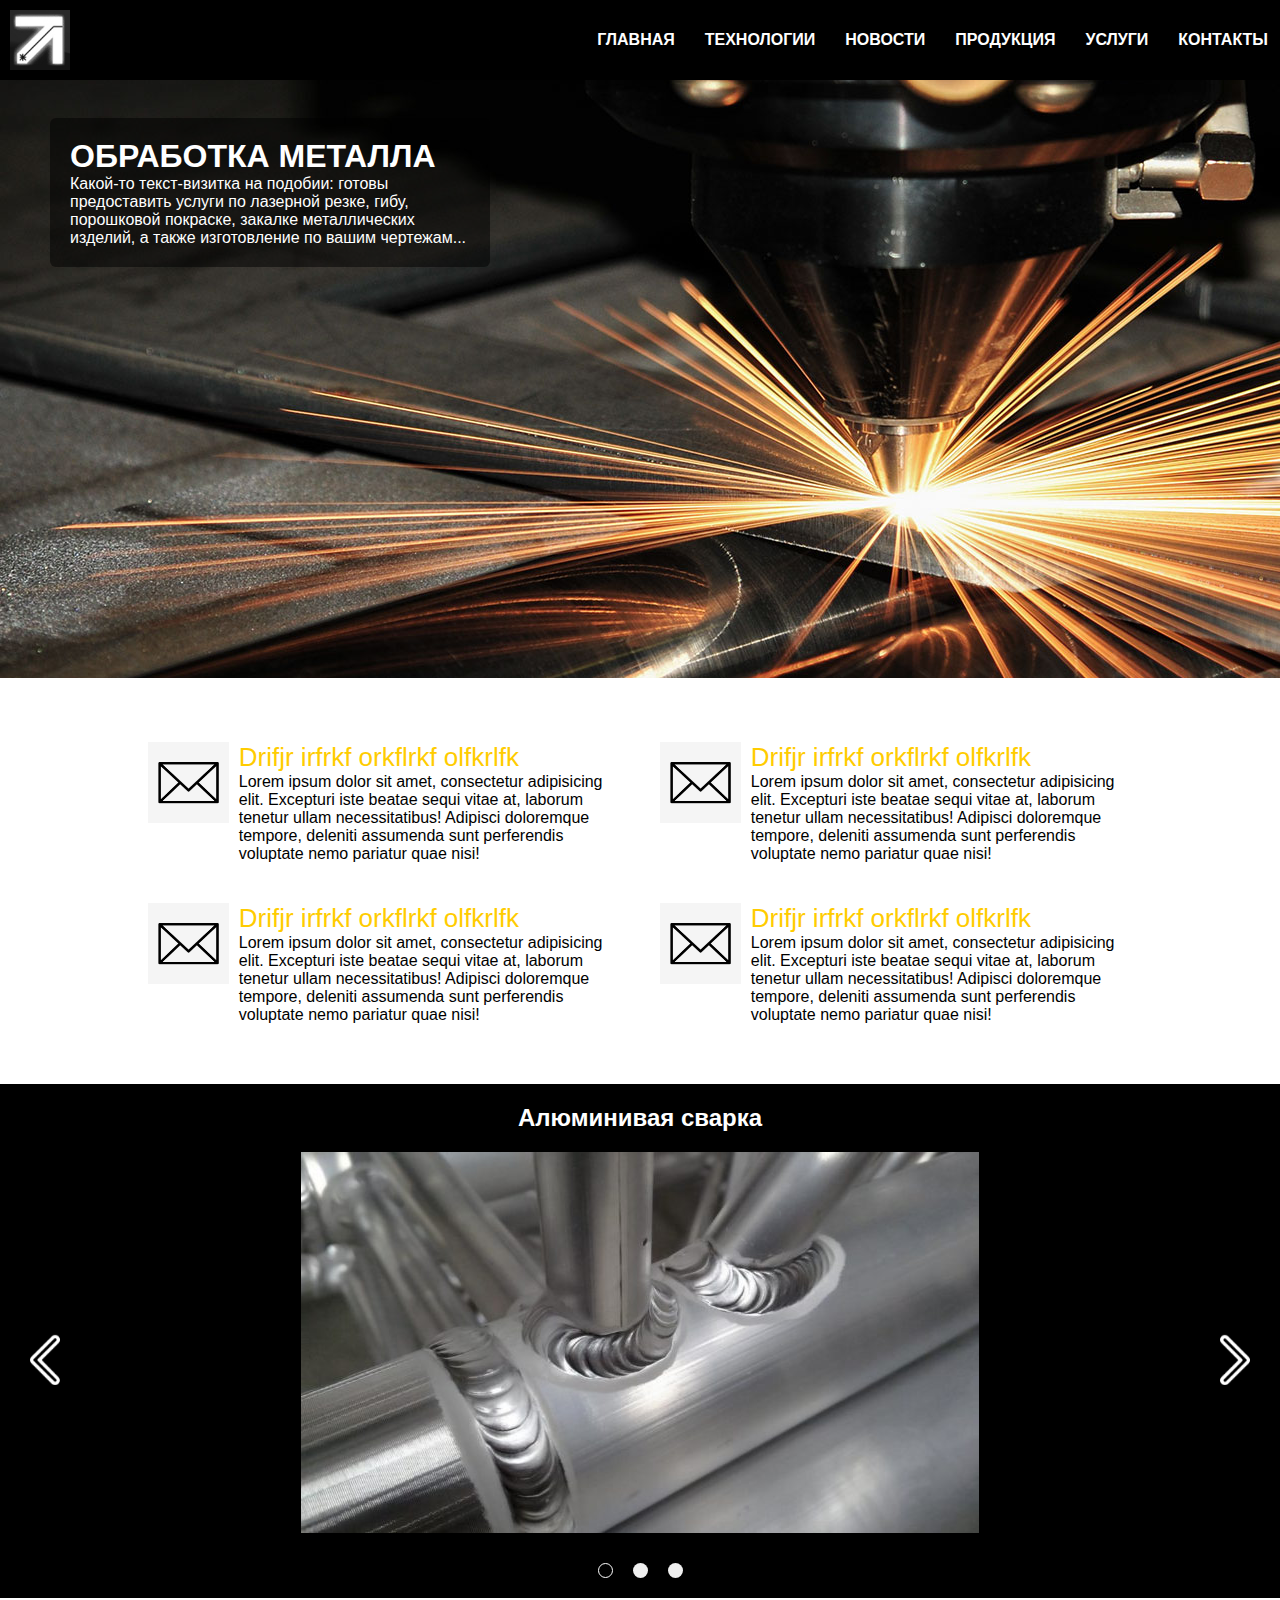
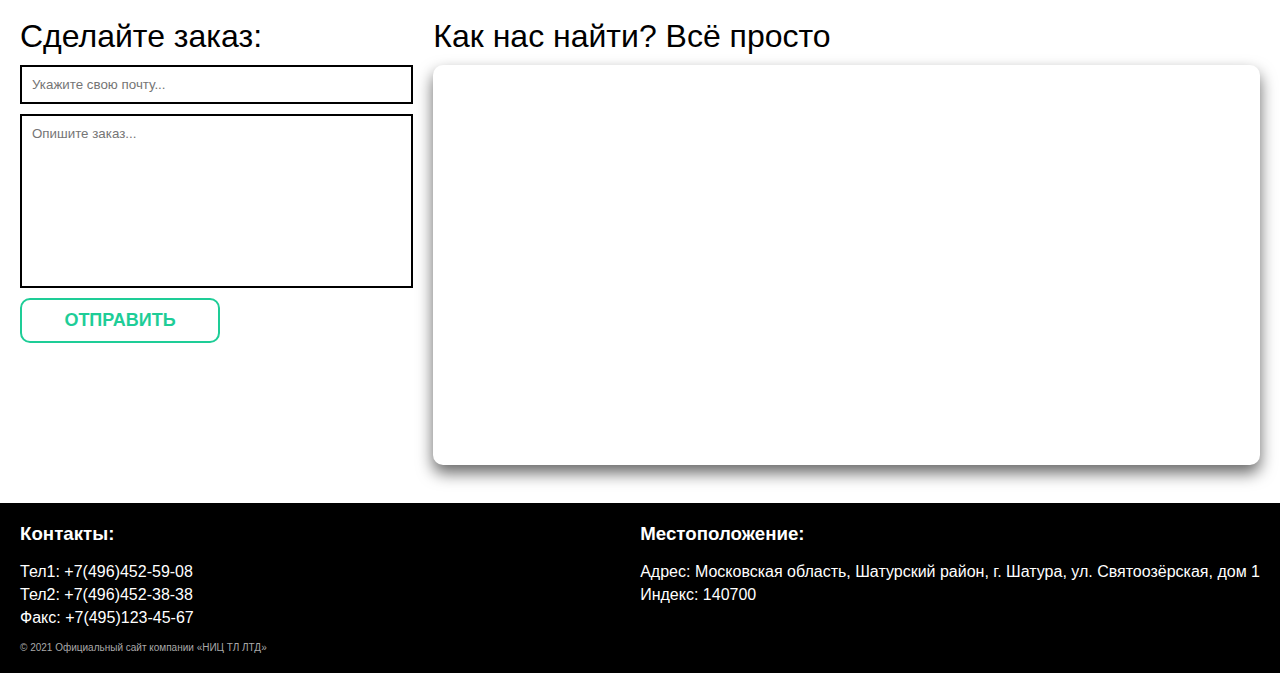
==== index.html @ fceeb807 "Update index.html" ====
<!DOCTYPE html>
<html lang="en">
<head>
    <!--  Заполнить googleMap  -->
    <!--  Телефон в googleMap  -->
    <!--  Фото  -->
    <!--  Метрика (cсчётчик посещений)  -->
    <!--  Тексты интересующие посетителя  -->
    <!--  СДЕЛАЙ АДАПТИВ ПОД РАЗНЫЕ БРАУЗЕРЫ -->
    <!--  Сверка услуг  -->
<!-- https://www.google.com/search?q=%D0%B8%D0%B7%D0%B4%D0%B5%D0%BB%D0%B8%D1%8F+%D0%BB%D0%B0%D0%B7%D0%B5%D1%80%D0%BD%D0%BE%D0%B9+%D1%80%D0%B5%D0%B7%D0%BA%D0%B8+%D0%BC%D0%B5%D1%82%D0%B0%D0%BB%D0%BB%D0%B0&tbm=isch&ved=2ahUKEwj4pvW89K_wAhXPzioKHRKTB0oQ2-cCegQIABAA&oq=bpltkbz+kfpthyjq+htprb+&gs_lcp=CgNpbWcQARgAMgQIABABUNcmWNcmYNs9aABwAHgAgAE9iAE9kgEBMZgBAKABAaoBC2d3cy13aXotaW1nwAEB&sclient=img&ei=Oi6RYPihA8-dqwGSpp7QBA&bih=635&biw=1349&hl=ru#imgrc=y-67onwjPXcwGM -->
<!-- http://skt.technology/novosti/ -->
<!-- https://www.google.com/search?q=%D0%B7%D0%B0%D0%B1%D0%BE%D1%80+%D0%B2%D1%8B%D1%80%D0%B5%D0%B7%D0%B0%D0%BD%D0%BD%D1%8B%D0%B9+%D0%B8%D0%B7+%D0%BB%D0%B8%D1%81%D1%82%D0%B0+%D0%BC%D0%B5%D1%82%D0%B0%D0%BB%D0%BB%D0%B0&tbm=isch&ved=2ahUKEwi6lY--6q3wAhVqi8MKHS47ACQQ2-cCegQIABAA&oq=%D0%B7%D0%B0%D0%B1%D0%BE%D1%80+%D0%B2%D1%8B%D1%80%D0%B5%D0%B7%D0%B0%D0%BD%D0%BD%D1%8B%D0%B9+%D0%B8%D0%B7+%D0%BB%D0%B8%D1%81%D1%82%D0%B0+%D0%BC%D0%B5%D1%82%D0%B0%D0%BB%D0%BB%D0%B0&gs_lcp=CgNpbWcQAzoECCMQJzoFCAAQsQM6CAgAELEDEIMBOgIIADoECAAQQzoKCAAQsQMQgwEQQzoHCAAQsQMQQzoGCAAQBRAeOgYIABAIEB46BAgAEBhQ-3lYxf4BYOKBAmgBcAB4AIABXogBxhKSAQIzNJgBAKABAaoBC2d3cy13aXotaW1nwAEB&sclient=img&ei=UBeQYLqtLeqWjgau9oCgAg&bih=635&biw=1366&rlz=1C1IXYC_ruRU934RU934 -->

    <!-- КОДИРОВКА -->
    <meta charset="UTF-8">
    <meta http-equiv="X-UA-Compatible" content="IE=edge">
    <meta name="viewport" content="width=device-width, initial-scale=1.0">
    <!-- FAVICON -->
    <link type="image/png" sizes="96x96" rel="icon" href="favicon.png">
    <!-- ПОДКЛЮЧЕНИЕ ОСНОВНЫХ СТИЛЕЙ -->
    <link rel="stylesheet" href="CSS/style.css">
    <title>НИЦ ТЛ ЛТД | Главная страница</title>

    <!-- ПОДКЛЮЧЕНИЕ JQUERY -->
    <script src='http://code.jquery.com/jquery-3.6.0.js'></script>
    <script src='JS/script.js'></script>

    <!-- SLICK SLIDER --><!-- source: https://www.youtube.com/watch?v=rXNfDfqtM3M -->>
    <script src='JS/slick.min.js'></script>
    <link rel="stylesheet" href="CSS/slick_slider.css">

    <!-- ФАВИКОН -->
    <!-- https://habr.com/ru/post/522844/ -->
    <link type="image/x-icon" rel="shortcut icon" href="img/favicon/favicon.ico">
    <link type="image/png" sizes="16x16" rel="icon" href="img/favicon/favicon-16x16.png">
    <link type="image/png" sizes="32x32" rel="icon" href="img/favicon/favicon-32x32.png">
    <link type="image/png" sizes="96x96" rel="icon" href="favicon.png">
    <!-- Яндекс -->
    <link type="image/png" sizes="120x120" rel="icon" href="img/favicon/favicon-120x120.png">
    <!-- Chrome Android -->
    <link type="image/png" sizes="192x192" rel="icon" href="…/android-icon-192x192.png">
    <!-- Иконка закладки в iOS (PWA) -->
    <link sizes="57x57" rel="apple-touch-icon" href="…/apple-touch-icon-57x57.png">
    <link sizes="60x60" rel="apple-touch-icon" href="…/apple-touch-icon-60x60.png">
    <link sizes="72x72" rel="apple-touch-icon" href="…/apple-touch-icon-72x72.png">
    <link sizes="76x76" rel="apple-touch-icon" href="…/apple-touch-icon-76x76.png">
    <link sizes="114x114" rel="apple-touch-icon" href="…/apple-touch-icon-114x114.png">
    <link sizes="120x120" rel="apple-touch-icon" href="…/apple-touch-icon-120x120.png">
    <link sizes="144x144" rel="apple-touch-icon" href="…/apple-touch-icon-144x144.png">
    <link sizes="152x152" rel="apple-touch-icon" href="…/apple-touch-icon-152x152.png">
    <link sizes="180x180" rel="apple-touch-icon" href="…/apple-touch-icon-180x180.png">
    <!-- macOS -->
    <link color="#e52037" rel="mask-icon" href="…/safari-pinned-tab.svg">
    <!-- Windows [IE11 и Windows 8.1] -->
    <!-- Данной строкой мы указываем цвет фона плитки: -->
    <meta name="msapplication-TileColor" content="#2b5797">
    <meta name="msapplication-TileImage" content="…/mstile-144x144.png">
    <meta name="msapplication-square70x70logo" content="…/mstile-70x70.png">
    <meta name="msapplication-square150x150logo" content="…/mstile-150x150.png">
    <meta name="msapplication-wide310x150logo" content="…/mstile-310x310.png">
    <meta name="msapplication-square310x310logo" content="…/mstile-310x150.png">
    <!-- Можно указать имя вашего веб-сайта: -->
    <meta name="application-name" content="My Application">
    <!-- Что такое browserconfig? Это XML-документ, в котором перечислены различные значки, соответствующие пользовательскому интерфейсу Metro UI. -->
    <meta name="msapplication-config" content="…/browserconfig.xml">
    <!-- Файл манифесиа -->
    <link rel="manifest" href="…/manifest.json">
    <!-- С помощью последней строки кода «theme-color» можно закрасить адресную строку и строку уведомлений в любой цвет. В значении content задается цвет. -->
    <meta name="theme-color" content="#ffffff">
    <!-- Для проверки фавиконв на различных платформах https://realfavicongenerator.net/ -->
</head>

<body>
    <div class="wrapper">
        <!-- HEADER -->
        <header class="header">
            <!-- ограничение ширины "HEADER" -->
            <div class="container">
                <div class="header_body">
                    <!-- ЛОГОТИП -->
                    <a class="header_logo" href="index.html">
                        <img src="img/logo.jpg" alt="здесь был логотип :(">
                    </a>
                    <!-- БУРГЕР -->
                    <div class="header_burger">
                        <span></span>
                    </div>
                    <nav class="header_menu">
                        <ul class="header_list">
                            <li>
                                <a href="index.html" class="header_link">Главная</a>
                            </li>
                            <li>
                                <a href="tehnology.html" class="header_link">Технологии</a>
                            </li>
                            <li>
                                <a href="news.html" class="header_link">Новости</a>
                            </li>
                            <li>
                                <a href="products.html" class="header_link">Продукция</a>
                            </li>
                            <li>
                                <a href="services.html" class="header_link">Услуги</a>
                            </li>
                            <li>
                                <a href="contacts.html" class="header_link">Контакты</a>
                            </li>
                        </ul>
                    </nav>
                </div>
            </div>
        </header>

        <div class="box_img">
            <img src="img/1.jpg" alt="Нет картинки? печаль ;(">
            <div class="box_img_text">
                <h1>Обработка металла</h1>
                <p>Какой-то текст-визитка на подобии: готовы предоставить услуги по лазерной резке, гибу, порошковой покраске, закалке металлических изделий, а также изготовление по вашим чертежам...</p>
            </div>
        </div>


        <div class="clover">
            <div class="s">

                <div class="quality">
                    <div class="quality_ico">
                        <img src="img/massege.jpg" alt="Нет картинки? печаль ;(">
                    </div>
                    <div class="quality_text">
                        <font>Drifjr irfrkf orkflrkf olfkrlfk</font>
                        <p>Lorem ipsum dolor sit amet, consectetur adipisicing elit. Excepturi iste beatae sequi vitae at, laborum tenetur ullam necessitatibus! Adipisci doloremque tempore, deleniti assumenda sunt perferendis voluptate nemo pariatur quae nisi!</p>
                    </div>
                </div>

                <div class="quality">
                    <div class="quality_ico">
                        <img src="img/massege.jpg" alt="Нет картинки? печаль ;(">
                    </div>
                    <div class="quality_text">
                        <font>Drifjr irfrkf orkflrkf olfkrlfk</font>
                        <p>Lorem ipsum dolor sit amet, consectetur adipisicing elit. Excepturi iste beatae sequi vitae at, laborum tenetur ullam necessitatibus! Adipisci doloremque tempore, deleniti assumenda sunt perferendis voluptate nemo pariatur quae nisi!</p>
                    </div>
                </div>


                <div class="quality">
                    <div class="quality_ico">
                        <img src="img/massege.jpg" alt="Нет картинки? печаль ;(">
                    </div>
                    <div class="quality_text">
                        <font>Drifjr irfrkf orkflrkf olfkrlfk</font>
                        <p>Lorem ipsum dolor sit amet, consectetur adipisicing elit. Excepturi iste beatae sequi vitae at, laborum tenetur ullam necessitatibus! Adipisci doloremque tempore, deleniti assumenda sunt perferendis voluptate nemo pariatur quae nisi!</p>
                    </div>
                </div>

                <div class="quality">
                    <div class="quality_ico">
                        <img src="img/massege.jpg" alt="Нет картинки? печаль ;(">
                    </div>
                    <div class="quality_text">
                        <font>Drifjr irfrkf orkflrkf olfkrlfk</font>
                        <p>Lorem ipsum dolor sit amet, consectetur adipisicing elit. Excepturi iste beatae sequi vitae at, laborum tenetur ullam necessitatibus! Adipisci doloremque tempore, deleniti assumenda sunt perferendis voluptate nemo pariatur quae nisi!</p>
                    </div>
                </div>
            </div>
        </div>

        <!--
        <div class="content">
            <div class="container">
                <div class="o_nas">
                    <p>000 «НИЦ ТЛ ЛТД» образовано 20 июня 2003 года. Основные направления деятельности предприятия - изготовление металлоконструкций любой сложности, лазерная резка металла, гибка и порошковая окраска изделий.</p>
                    <p>Мы работаем как с постоянными клиентами, так и с клиентами, оформляющими разовые заказы.</p>
                    <p>Постоянным заказчикам предоставляем выгодные условия для дальнейшего сотрудничества.</p>
                    <p>Внедрение современного оборудования и техники, использование материалов проверенного качества, а также работа высококвалифицированных специалистов позволяют нам добиваться высоких результатов на всем цикле производства.</p>
                    <p>Мы рады Вашим заказам и стремимся выполнить их качественно и в короткие сроки!</p>
                </div>
            </div>
        </div>
-->


        <!-- SLICK SLIDER -->
        <div class="services_box">
            <h2>Алюминивая сварка</h2>
            <div class="slider">
                <div class="slider_item">
                    <img src="img/slick_slider/AL/1.jpg" alt="Нет картинки? печаль ;(">
                </div>
                <div class="slider_item">
                    <img src="img/slick_slider/AL/2.jpg" alt="Нет картинки? печаль ;(">
                </div>
                <div class="slider_item">
                    <img src="img/slick_slider/AL/3.jpg" alt="Нет картинки? печаль ;(">
                </div>
            </div>
        </div>

        <div class="request_and_map">
            <div class="request">
                <font class=''>Сделайте заказ:</font>
                <input class='email' type='email' value='' maxlength='250' pattern='^.+@.+\.[a-zA-Z]{2,63}$' tabindex='1' placeholder='Укажите свою почту...'>
                <textarea class='' type='email' placeholder='Опишите заказ...' accesskey='s' rows='10' required tabindex='2' cols='50'></textarea>
                <input type='button' class='button' value='ОТПРАВИТЬ' >
            </div>
            <!-- google map -->
            <!-- https://youtu.be/LKgDqdJP7BI -->
            <div class="map_box">
                <font>Как нас найти? Всё просто</font>
                <iframe class='map' src="https://www.google.com/maps/embed?pb=!1m18!1m12!1m3!1d54040.64002793143!2d39.449936333748404!3d55.59787957464154!2m3!1f0!2f0!3f0!3m2!1i1024!2i768!4f13.1!3m3!1m2!1s0x414badc32dfb4295%3A0x6ed3d43d6f945f53!2z0J3QmNCmINCi0Jsg0JvQotCU!5e0!3m2!1sru!2sru!4v1619866786270!5m2!1sru!2sru" width="800px" height="600px" style="border:0;" allowfullscreen="" loading="lazy"></iframe>
            </div>
            <!-- https://yandex.ru/search/?clid=2186621&text=ssl%20%D1%81%D0%B5%D1%80%D1%82%D0%B8%D1%84%D0%B8%D0%BA%D0%B0%D1%82%20%D0%B1%D0%B5%D1%81%D0%BF%D0%BB%D0%B0%D1%82%D0%BD%D0%BE%20%D0%B4%D0%BB%D1%8F%20%D1%81%D0%B0%D0%B9%D1%82%D0%B0&lr=10727&redircnt=1619534495.1 -->
        </div>
    </div>


    <!-- ПОДВАЛ -->
    <footer class="basement">

        <div class="basement_line">
            <div class="basement_item">
                <h3>Контакты:</h3>
                <!-- НОМЕРА ТЕЛЕФОНОВ -->
                <div class=phone><a href="tel:+74964525908">Тел1: +7(496)452-59-08</a></div>
                <div class=phone><a href="tel:+74964523838">Тел2: +7(496)452-38-38</a></div>
                <div class=phone><a href="tel:+74964524588">Факс: +7(495)123-45-67</a></div>
            </div>

            <div class="basement_item">
                <h3>Местоположение:</h3>
                <div class=phone>Адрес: <a href="https://goo.gl/maps/tNKv8LKDnGxfYYYR7">Московская область, Шатурский район, г. Шатура, ул. Святоозёрская, дом 1</a></div>
                <div class=phone>Индекс: <a href="#"></a>140700</div>
            </div>

        </div>

        <div class="copy"><a href='https://nris.ru/blog/chto-oznachaet-znak-kopirajta/'>&#169;</a> 2021 Официальный сайт компании «НИЦ ТЛ ЛТД»</div>

    </footer>

</body></html>
---- CSS/style.css ----
:root{
    --color: rgb(255, 204, 0) /*#00fff2*/;
}

/* КО ВСЕМУ ДОКУМЕНТУ */
*,
*:before,
*:after {
    margin: 0;
    padding: 0;
    border: 0;
    box-sizing: border-box;
    font-family: sans-serif;
         /* ВОСПОЛЬЗУЙСЯ, ЕСЛИ ТЫ РАЗРАБОТЧИК, ХОРОШАЯ ФИТЧА... */
}

/* К ВИДИМОЙ ЧАСТИ САЙТА - "BODY" */
html,
body {
    height: 100%;
    color: black;
    background-color: white;
}

/* scroll bar */
::-webkit-scrollbar {width: 14px}
::-webkit-scrollbar-track {background: #18191d}
::-webkit-scrollbar-thumb {background: #3b4146}
::-webkit-scrollbar-thumb:hover {background: #474e54}

a {
    color: white;
    text-decoration: none;
}

p {
    padding: 0;
    margin: 0;
}

/* ОБНУЛЕНИЕ СТИЛЕЙ */
input,
input:after,
input:before,
textarea {
    width: 100%;
    padding: 0;
    margin: 0;
    border: 0;
    border: none;
    outline: none;
    resize: none;
}

.wrapper {
    max-width: 100%;
    overflow: hidden;
    min-height: 100%;
}



.header {
    position: fixed;
    width: 100%;
    top: 0;
    left: 0;
    z-index: 50;
}

.header::before {
    content: '';
    position: absolute;
    top: 0;
    left: 0;
    width: 100%;
    height: 100%;
    background-color: black;
    z-index: 2;
}

.header_body {
    position: relative;
    /* поверх плашки */

    display: flex;
    /* flex-элементы по сторонам */
    justify-content: space-between;
    height: 80px;
    align-items: center;
}

.header_logo {
    flex: 0 0 60px;
    margin: 0 10px;
    /*            border-radius: 50%;*/
    overflow: hidden;
    position: relative;
    z-index: 3;
}

.header_logo img {
    max-width: 100%;
    display: block;
    /* Это лекарство от этого: у картинки в круглом блоке обрезается низ */
}

.header_burger {
    display: none;
}


.header_list {
    display: flex;
    position: relative;
    z-index: 2;
}

.header_list li {
    /* "li" без точек */
    list-style: none;
    margin: 0 0 0 6px;
}

.header_link {
    color: white;
    text-decoration: none;
    font-weight: 600;
    /* верхний регистр */
    text-transform: uppercase;
    border: 2px solid transparent;
    padding: 10px;
}

.header_link:hover {
    color: var(--color);
    border: 2px solid var(--color);
}

.content {
    padding: 100px 0 0 0;
}

/* При ширине экрана = 767px: */
@media (max-width:767px) {
    body.lock {
        overflow: hidden;
    }

    .header_body {
        height: 50px;

    }

    .header_logo {
        flex: 0 0 40px;
        margin: 0 5px;
    }

    .header_burger {
        display: block;
        position: relative;
        width: 30px;
        height: 20px;
        position: relative;
        z-index: 3;
        margin: 0 10px;
    }

    .header_burger span {
        position: absolute;
        background-color: white;
        left: 0;
        width: 100%;
        height: 2px;
        top: 9px;
        transition: all 0.3s ease 0s;
    }

    .header_burger:before,
    .header_burger::after {
        content: '';
        background-color: white;
        position: absolute;
        width: 100%;
        height: 2px;
        left: 0;
        transition: all 0.3s ease 0s;
    }

    .header_burger:before {
        top: 0;
    }

    .header_burger:after {
        bottom: 0;
    }

    .header_burger.active span {
        transform: scale(0);
    }

    .header_burger.active:before {
        transform: rotate(45deg);
        top: 9px;
    }

    .header_burger.active:after {
        transform: rotate(-45deg);
        bottom: 9px;
    }

    .header_menu {
        position: fixed;
        top: -100%;
        left: 0;
        width: 100%;
        height: 100%;
        background-color: black;
        padding: 70px 10px 20px 10px;
        transition: all 0.3s ease 0s;
        overflow: auto;
        font-size: 28px;
    }

    .header_menu.active {
        top: 0;
        transition: all 0.3s ease 0s;
    }

    .header_list {
        display: block;
    }

    .header_list li {
        margin: 0 0 20px 0;
    }

    .map {
        width: 100%;
        height: 320px;
    }

    .stabilitron {
        width: 98%;
    }

    .header_link {
        border: none;
    }

    .header_link:hover {
        border: none;
    }


    /* КЛЕВЕР */
    .clover{
        padding: 0 !important;
    }
    .s {
        grid-template-columns: 1fr !important;
        width: 100% !important;
    }


    /* 1-ЫЙ СЛАЙД */
    .box_img {
        margin-top: 30px !important;
        width: 100% !important;
    }
    .box_img img {
        width: 200% !important;
    }
    .box_img div{
        top: 0px !important;
        left: 0px !important;
        max-width: 100% !important;
        height: 100%;
        border-radius: 0 !important;
    }


    /* ЗАЯВКА | КАРТА */
    .request_and_map{
        width: 100% !important;
        padding: 10px !important;
        grid-template-columns: 1fr !important;
    }
    .request{
        padding: 0 !important;
    }
    .map_box{
        width: 100% !important;
    }
    .map{
        width: 100% !important;
    }


    /* ПОДВАЛ */
    .basement {
        padding: 20px 10px !important;
    }
    .basement_line {
        display: block !important;
    }
    .basement_item {
        width: 100% !important;
        margin-bottom: 20px !important;
    }
    .basement_item h3 {
        padding: 0 0 4px 0 !important;
    }
}

/* 1-ЫЙ СЛАЙД */
.box_img {
    position: relative;
    margin-top: 50px;
    width: 100%;
    color: white;
}
.box_img div {
    position: absolute;
    top: 50px;
    left: 50px;
    max-width: 440px;
    padding: 20px;
    background-color: rgba(0, 0, 0, 0.5);
    border-radius: 6px;
}
.box_img h1 {
    text-transform: uppercase;
}


/* КЛЕВЕР */
.clover {
    padding: 40px 0;
    width: 100%;
    display: flex;
    justify-content: center;
    align-items: center;
}
/* стабилитрон */
.s {
    width: 80%;
    display: grid;
    grid-template-columns: 1fr 1fr;
}
.quality {
    display: flex;
    margin: 20px;
}
.quality_ico {
    width: 100px;
    margin-right: 10px;
}
.quality_ico img {
    width: 100%;
}
.quality_text {
    color: black;
    width: 100%;
}
.quality_text font {
    display: block;
    color: var(--color);
    font-size: 26px;
    font-weight: 500;
}


/* SLIDER SERVICES */
.services_box{
    color: white;
    padding: 20px;
    text-align: center;
    background-color: black;
}
.services_box h2{
    padding: 0 0 20px 0;
}


/* ЗАЯВКА | КАРТА */
.request_and_map {
    color: black;
    font-size: 32px;
    width: 100%;
    padding: 20px;
    background-color: white;
    display: grid;
    grid-template-columns: 1fr 2fr;
}
/* заявка */
.request {
    padding: 0 20px 0 0;
}
/* поля заявки */
.request input,
textarea {
    display: block;
    margin: 10px 0;
    padding: 10px;
    border: 2px solid black;
}
/* кнопка отправки заявки */
.button {
    content: 'wwwwwww';
    border-radius: 10px;
    outline: none;

    color: #1ECD97;
    border: 2px solid #1ECD97 !important;
    font-size: 18px;
    font-family: sans-serif;
    font-weight: 600;
    background: white;
    width: 200px;
}
.button:hover {
    color: white;
    background: #1ECD97;
}
.button:focus{
    color: white;
    content: '&#10004;' !important;
    background: #1ECD97;
}
/* MAP */
.map_box{
    width: 100%;
}
.map {
    height: 400px;
    width: 100%;
    margin: 10px 0;
    box-shadow: 0 8px 16px 0 rgba(0,0,0,0.6);
    border-radius: 10px;
}



/* BOTTOM */
.basement {
    background-color: black;
    padding: 20px;
    color: white;
}
.basement_line {
    display: flex;
    justify-content: space-between;
}
.basement_item h3 {
    padding-bottom: 18px;
}
.phone {
    padding-bottom: 5px;
}
.copy,
.copy a {
    color: darkgray;
    font-size: 10px;
    padding-top: 10px;
}

/* PRODUCTS */
.cluster{
    margin-top: 80px;
    min-width: 80%;
    display: flex;
    flex-wrap: wrap;
    justify-content: center;
    align-items: stretch;
}
.product{
    overflow: hidden;
    position: relative;
    /* SPACE */
    margin: 20px;
    padding: 10px;
    /* SIZE */
    width: 200px;
    background-color: white;
    box-shadow: 0 4px 8px 0 rgba(0,0,0,0.6);
    transition: 0.3s;
    border-radius: 5px;
}
.product:hover{
    box-shadow: 0 8px 16px 0 rgba(0,0,0,0.6);
}
.product img{
    max-width: 100%;
}
.product_ico{
    display: flex;
    justify-content: center;
    align-items: center;
    height: 250px;
    margin: 10px;
}
.product_text{
    color: black;
    text-align: center;
}
.new{
    position: absolute;
    top: 0;
    right: 0;
    padding: 8px;
    border-radius: 0 0 0 8px;
    background: red;
    color: white;
}
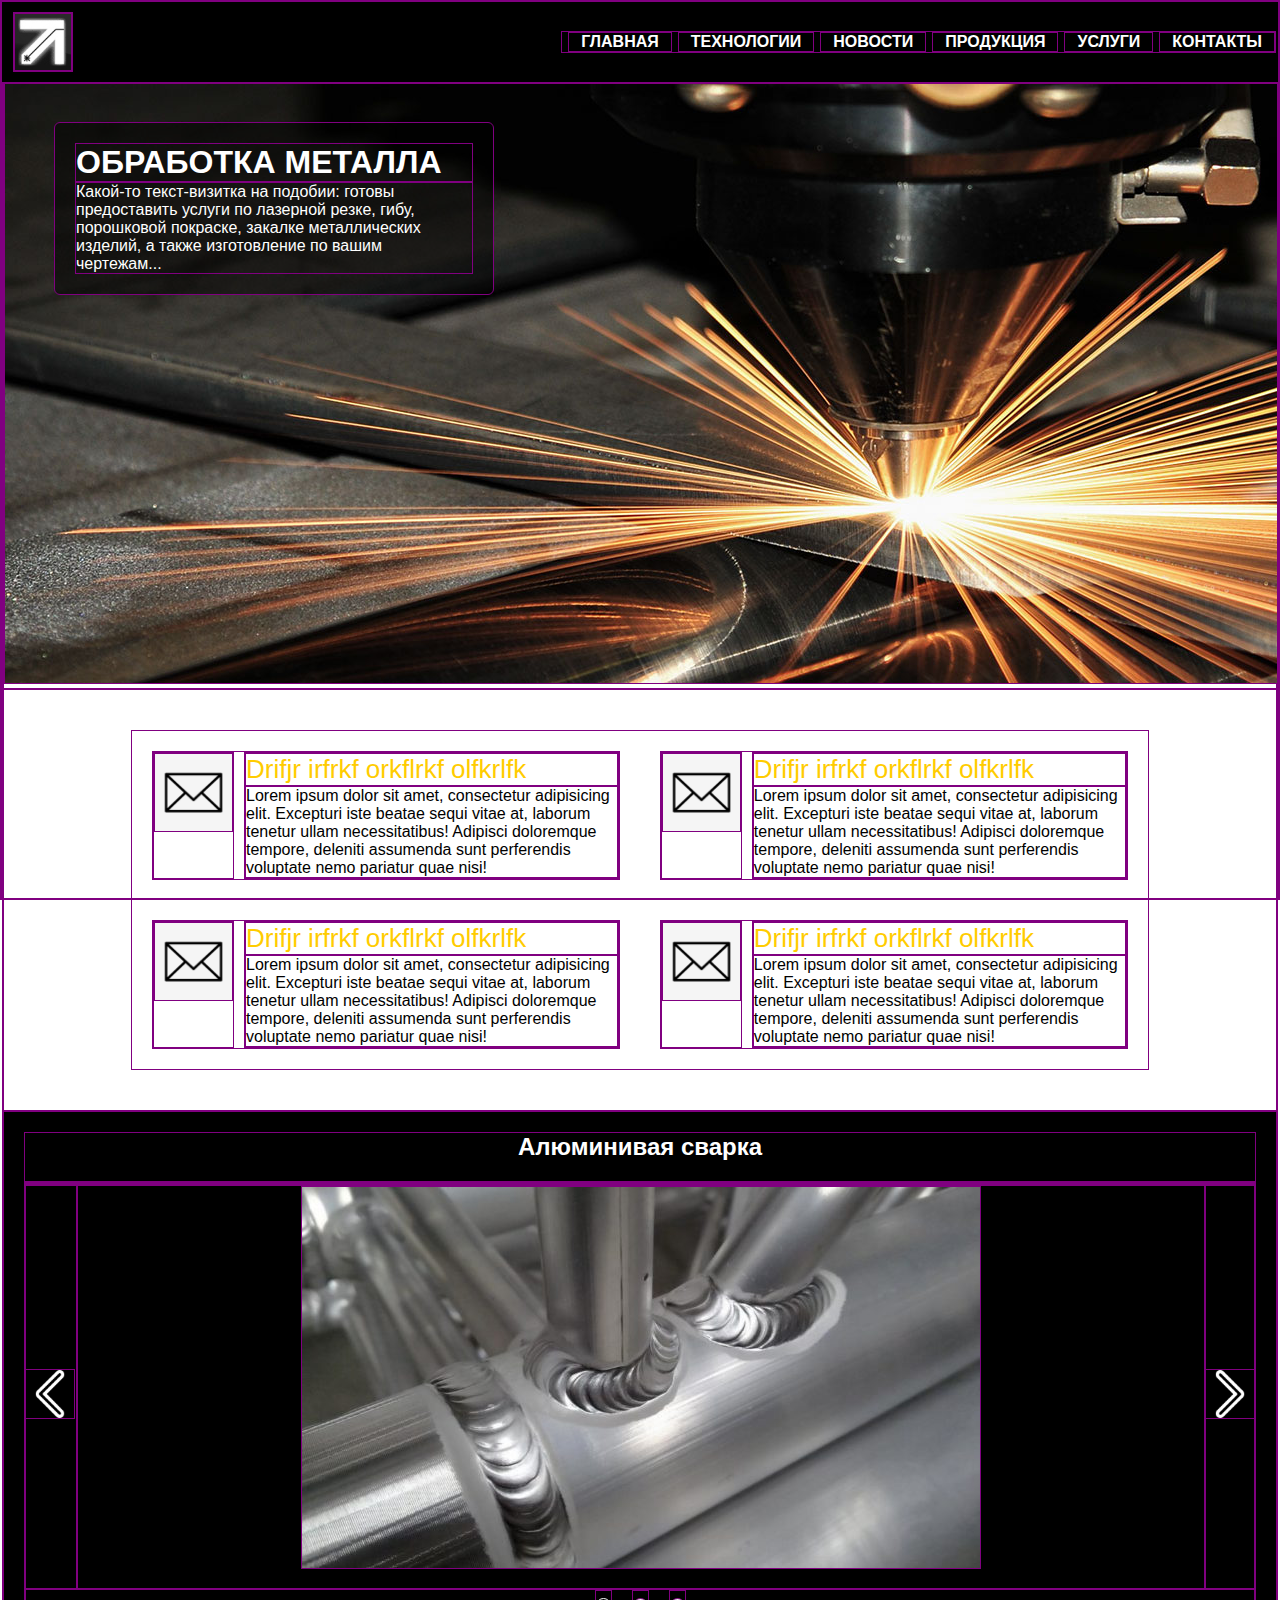
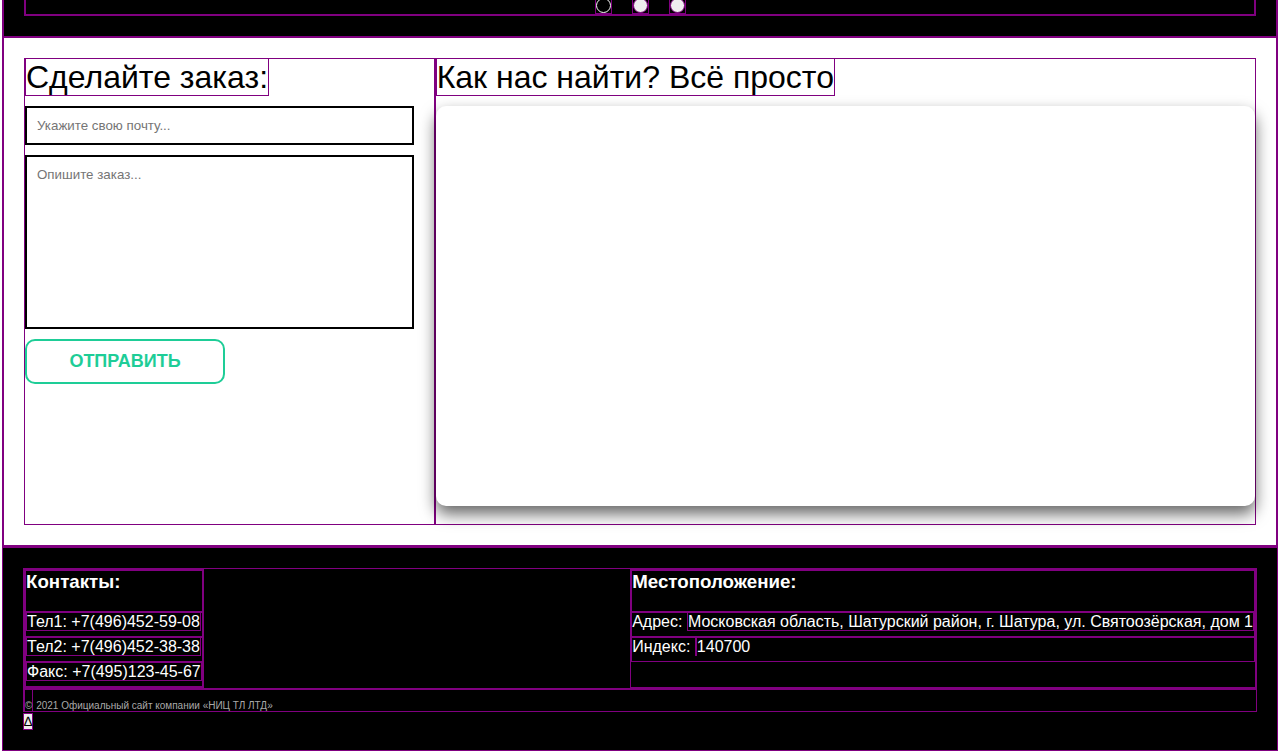
==== commit 33496f8c: "Test button" ====
--- a/index.html
+++ b/index.html
@@ -237,7 +237,7 @@
         </div>
 
         <div class="copy"><a href='https://nris.ru/blog/chto-oznachaet-znak-kopirajta/'>&#169;</a> 2021 Официальный сайт компании «НИЦ ТЛ ЛТД»</div>
-
+        <button id="test">∆</button>
     </footer>
 
-</body></html>+</body></html>
--- a/CSS/style.css
+++ b/CSS/style.css
@@ -11,6 +11,7 @@
     border: 0;
     box-sizing: border-box;
     font-family: sans-serif;
+    border: 1px solid purple;
          /* ВОСПОЛЬЗУЙСЯ, ЕСЛИ ТЫ РАЗРАБОТЧИК, ХОРОШАЯ ФИТЧА... */
 }
 
@@ -513,4 +514,9 @@
     border-radius: 0 0 0 8px;
     background: red;
     color: white;
+}
+
+@media (orientation: portrait){
+    /* scroll bar */
+    ::-webkit-scrollbar {display: none}
 }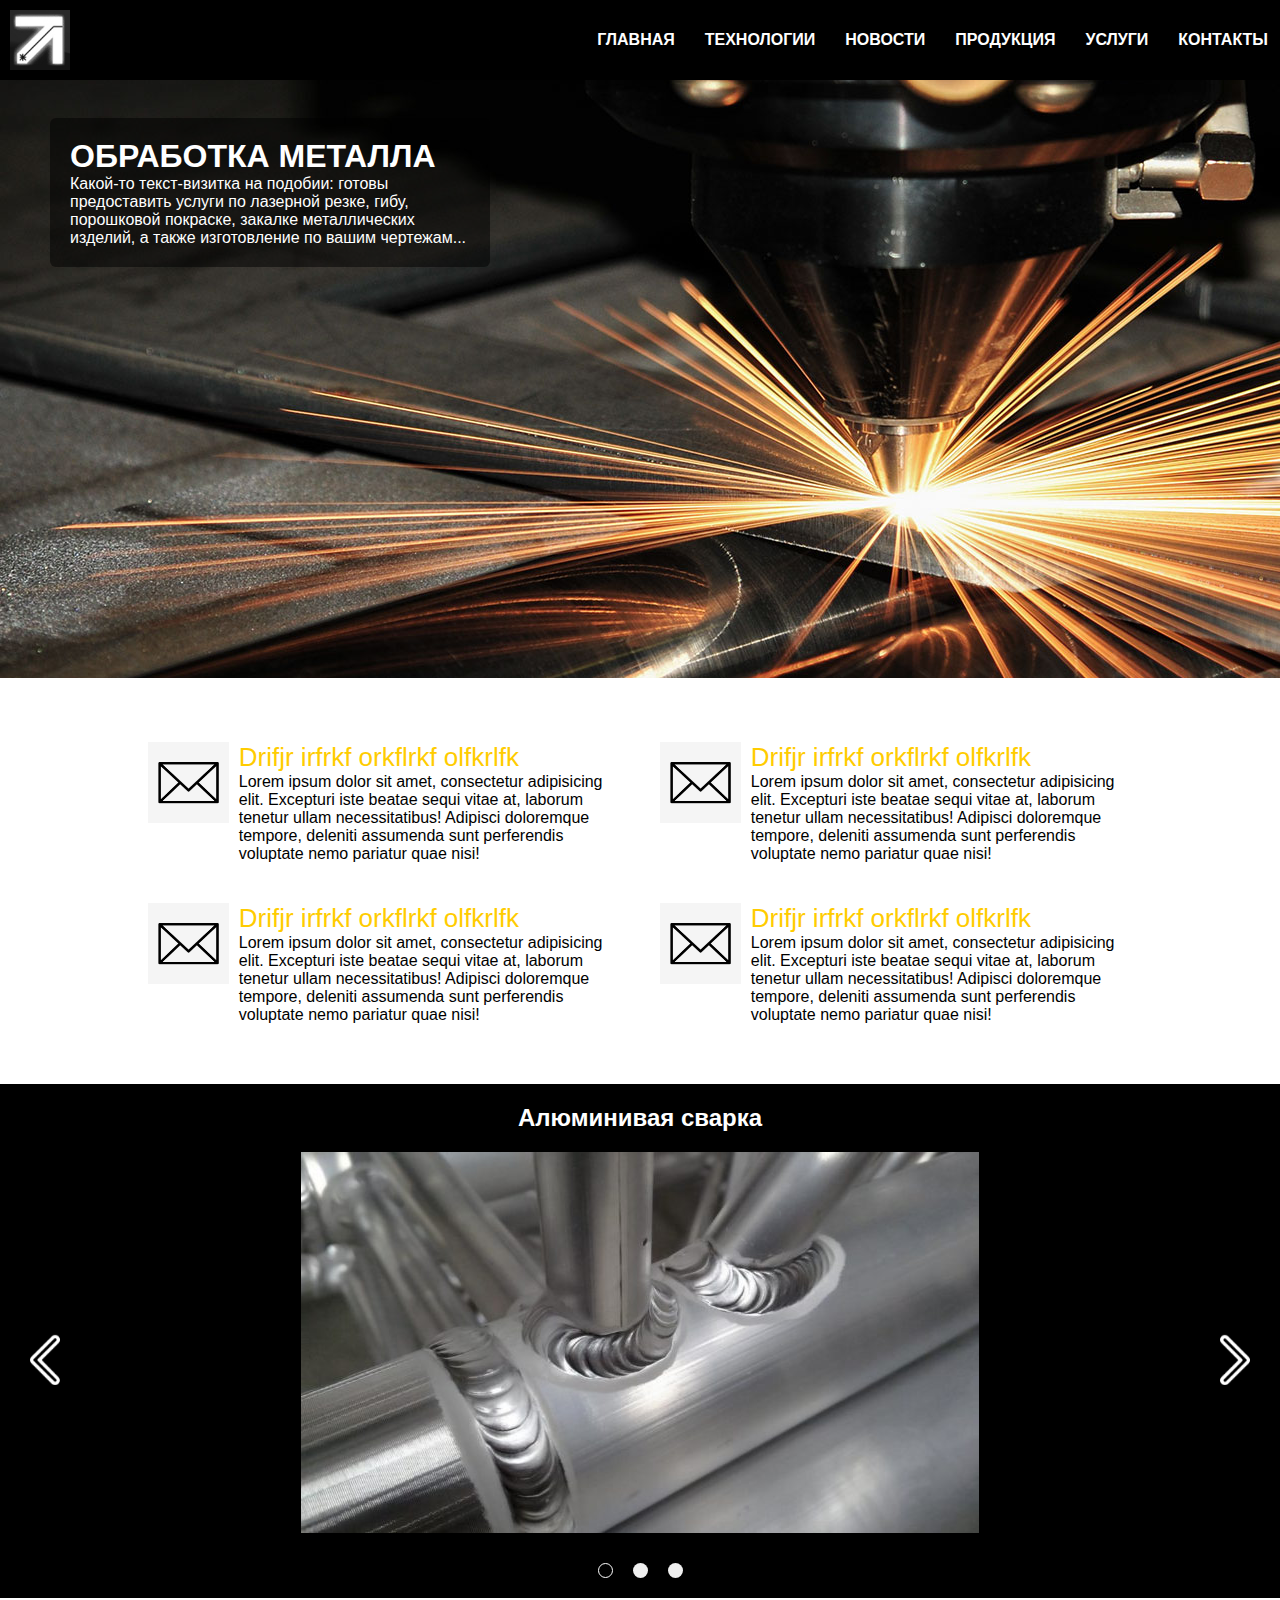
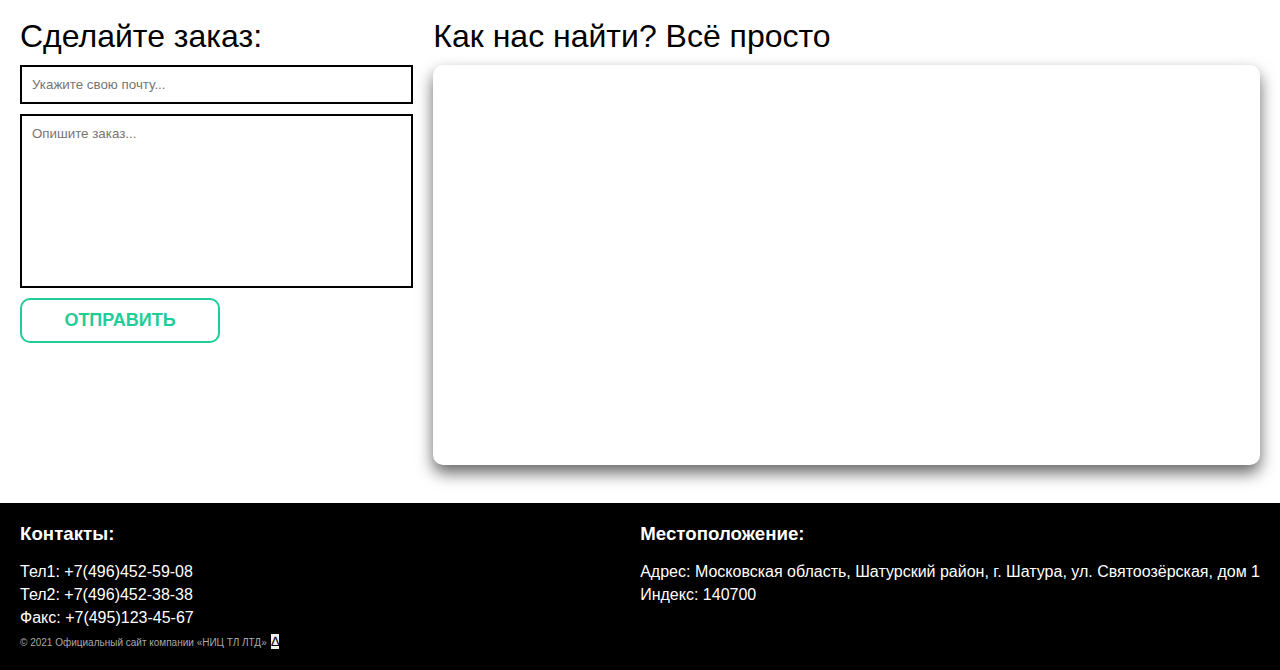
==== commit 74781098: "update" ====
--- a/index.html
+++ b/index.html
@@ -8,6 +8,7 @@
     <!--  Тексты интересующие посетителя  -->
     <!--  СДЕЛАЙ АДАПТИВ ПОД РАЗНЫЕ БРАУЗЕРЫ -->
     <!--  Сверка услуг  -->
+    <!--  Material icons  -->
 <!-- https://www.google.com/search?q=%D0%B8%D0%B7%D0%B4%D0%B5%D0%BB%D0%B8%D1%8F+%D0%BB%D0%B0%D0%B7%D0%B5%D1%80%D0%BD%D0%BE%D0%B9+%D1%80%D0%B5%D0%B7%D0%BA%D0%B8+%D0%BC%D0%B5%D1%82%D0%B0%D0%BB%D0%BB%D0%B0&tbm=isch&ved=2ahUKEwj4pvW89K_wAhXPzioKHRKTB0oQ2-cCegQIABAA&oq=bpltkbz+kfpthyjq+htprb+&gs_lcp=CgNpbWcQARgAMgQIABABUNcmWNcmYNs9aABwAHgAgAE9iAE9kgEBMZgBAKABAaoBC2d3cy13aXotaW1nwAEB&sclient=img&ei=Oi6RYPihA8-dqwGSpp7QBA&bih=635&biw=1349&hl=ru#imgrc=y-67onwjPXcwGM -->
 <!-- http://skt.technology/novosti/ -->
 <!-- https://www.google.com/search?q=%D0%B7%D0%B0%D0%B1%D0%BE%D1%80+%D0%B2%D1%8B%D1%80%D0%B5%D0%B7%D0%B0%D0%BD%D0%BD%D1%8B%D0%B9+%D0%B8%D0%B7+%D0%BB%D0%B8%D1%81%D1%82%D0%B0+%D0%BC%D0%B5%D1%82%D0%B0%D0%BB%D0%BB%D0%B0&tbm=isch&ved=2ahUKEwi6lY--6q3wAhVqi8MKHS47ACQQ2-cCegQIABAA&oq=%D0%B7%D0%B0%D0%B1%D0%BE%D1%80+%D0%B2%D1%8B%D1%80%D0%B5%D0%B7%D0%B0%D0%BD%D0%BD%D1%8B%D0%B9+%D0%B8%D0%B7+%D0%BB%D0%B8%D1%81%D1%82%D0%B0+%D0%BC%D0%B5%D1%82%D0%B0%D0%BB%D0%BB%D0%B0&gs_lcp=CgNpbWcQAzoECCMQJzoFCAAQsQM6CAgAELEDEIMBOgIIADoECAAQQzoKCAAQsQMQgwEQQzoHCAAQsQMQQzoGCAAQBRAeOgYIABAIEB46BAgAEBhQ-3lYxf4BYOKBAmgBcAB4AIABXogBxhKSAQIzNJgBAKABAaoBC2d3cy13aXotaW1nwAEB&sclient=img&ei=UBeQYLqtLeqWjgau9oCgAg&bih=635&biw=1366&rlz=1C1IXYC_ruRU934RU934 -->
--- a/CSS/style.css
+++ b/CSS/style.css
@@ -11,7 +11,7 @@
     border: 0;
     box-sizing: border-box;
     font-family: sans-serif;
-    border: 1px solid purple;
+/*    border: 1px solid purple;*/
          /* ВОСПОЛЬЗУЙСЯ, ЕСЛИ ТЫ РАЗРАБОТЧИК, ХОРОШАЯ ФИТЧА... */
 }
 
@@ -465,6 +465,13 @@
     color: darkgray;
     font-size: 10px;
     padding-top: 10px;
+    display: inline
+}
+
+/* Да, это я */
+#pidor{
+    position: absolute;
+    right: 20px;
 }
 
 /* PRODUCTS */
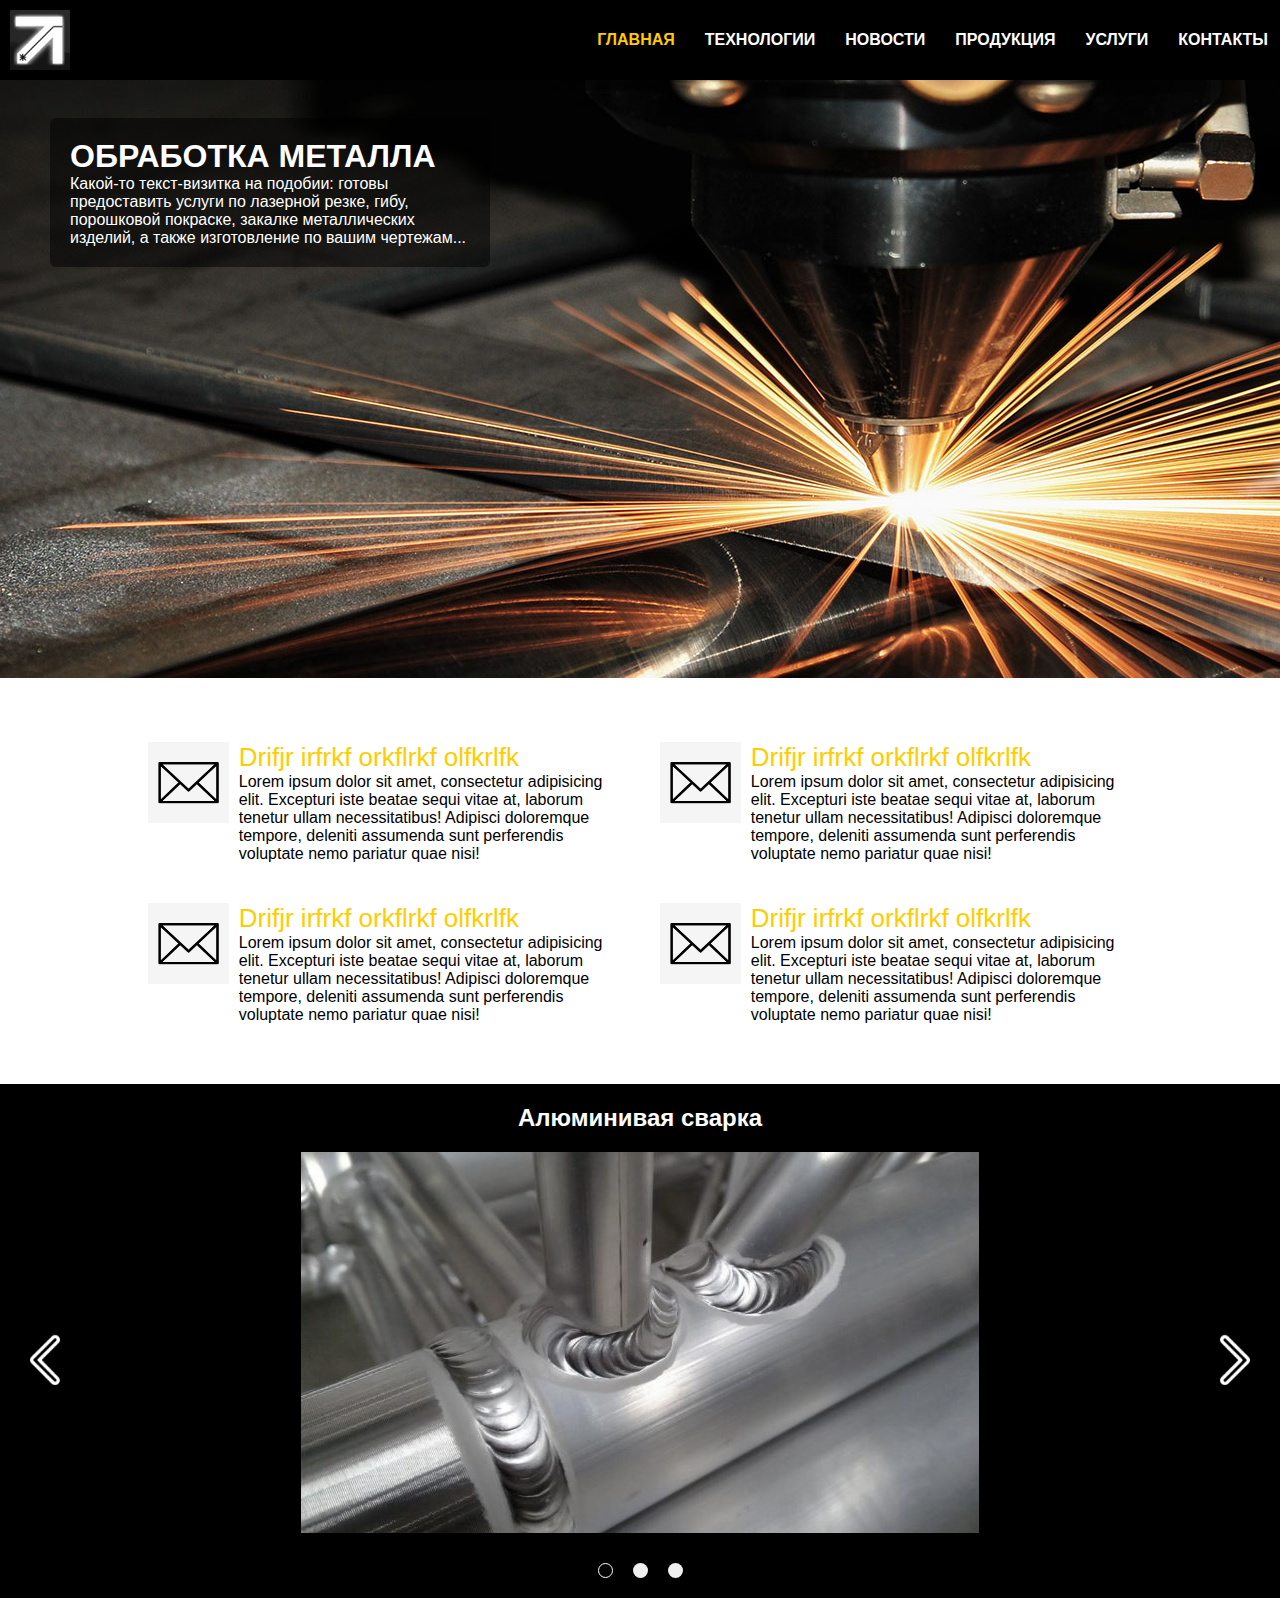
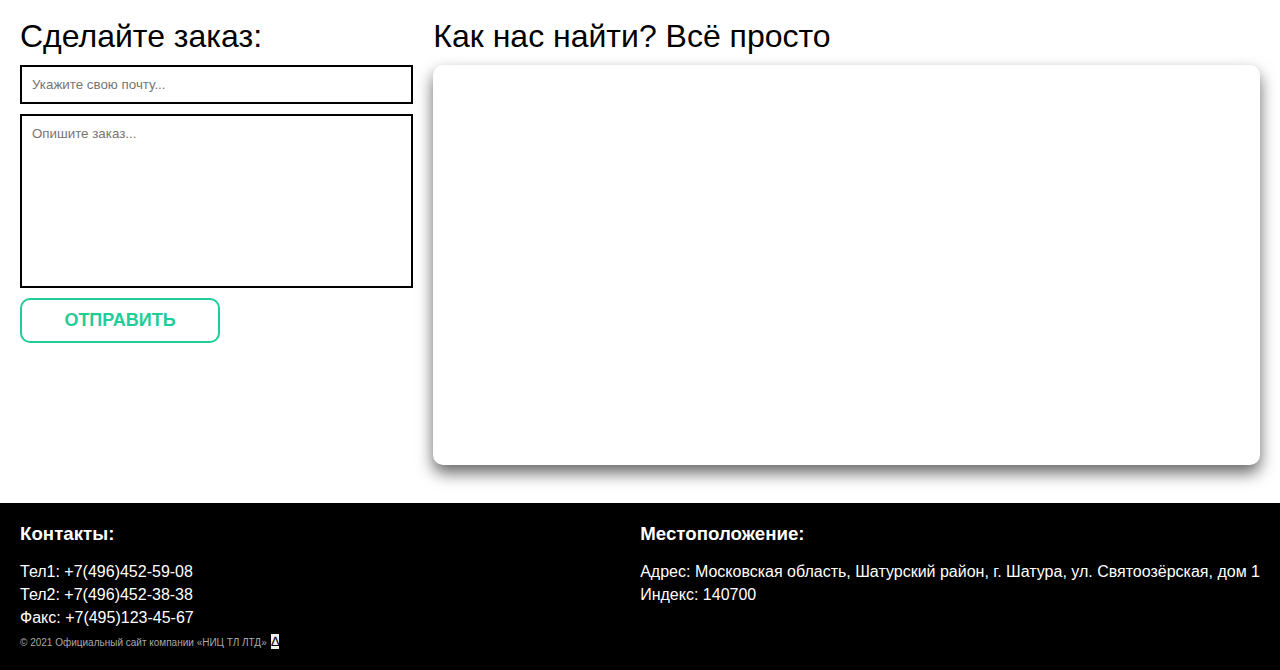
==== commit bbdf0844: "Update index.html" ====
--- a/index.html
+++ b/index.html
@@ -90,7 +90,7 @@
                     <nav class="header_menu">
                         <ul class="header_list">
                             <li>
-                                <a href="index.html" class="header_link">Главная</a>
+                                <a href="index.html" class="header_link" style='color: var(--color);'>Главная</a>
                             </li>
                             <li>
                                 <a href="tehnology.html" class="header_link">Технологии</a>
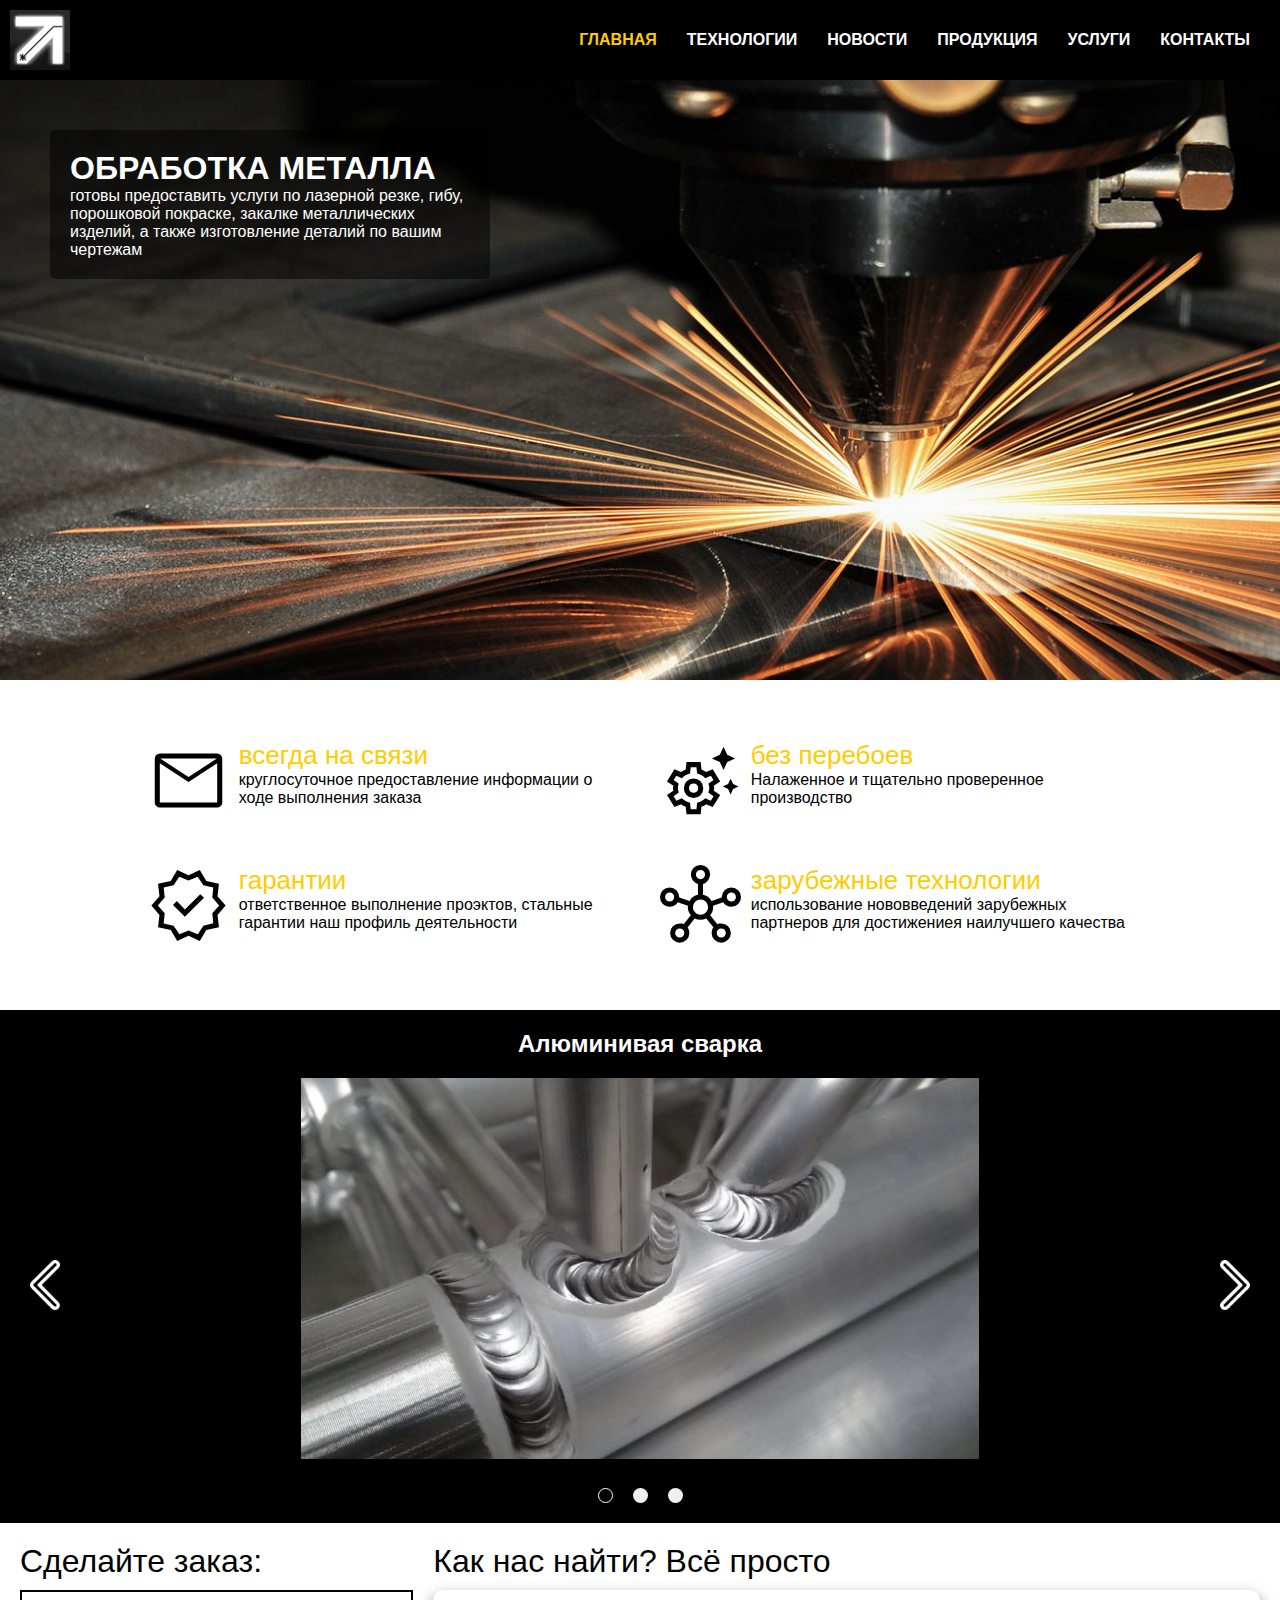
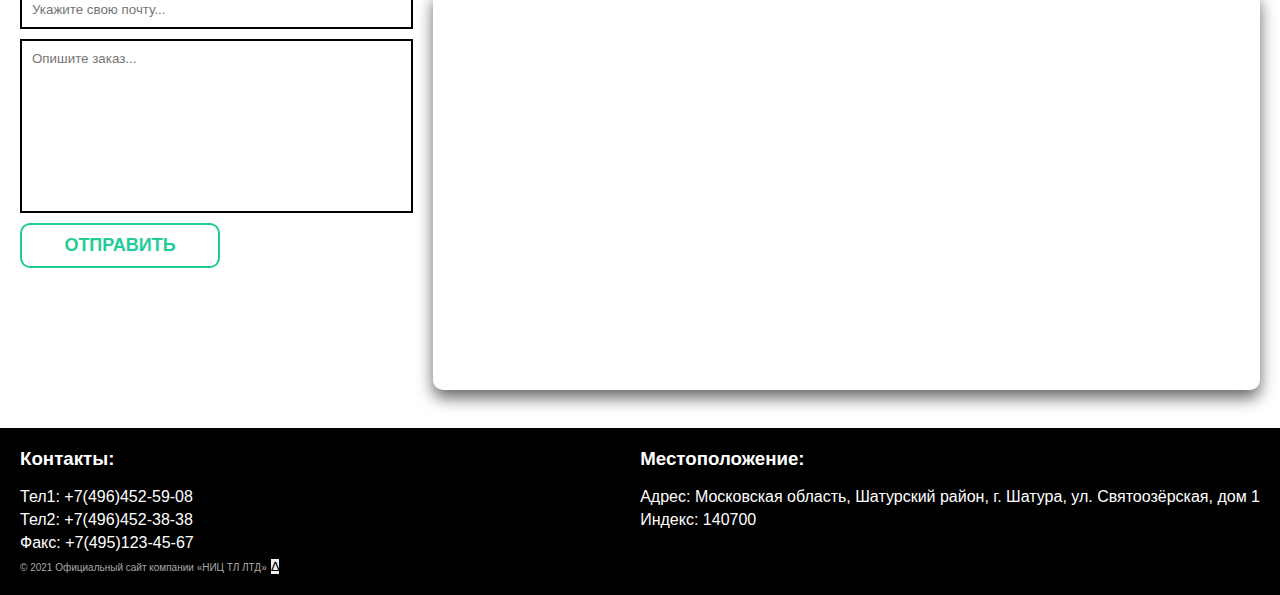
==== commit 34b0de64: "1" ====
--- a/index.html
+++ b/index.html
@@ -21,6 +21,7 @@
     <link type="image/png" sizes="96x96" rel="icon" href="favicon.png">
     <!-- ПОДКЛЮЧЕНИЕ ОСНОВНЫХ СТИЛЕЙ -->
     <link rel="stylesheet" href="CSS/style.css">
+    <link rel="stylesheet" href="CSS/header.css">
     <title>НИЦ ТЛ ЛТД | Главная страница</title>
 
     <!-- ПОДКЛЮЧЕНИЕ JQUERY -->
@@ -114,10 +115,9 @@
         </header>
 
         <div class="box_img">
-            <img src="img/1.jpg" alt="Нет картинки? печаль ;(">
             <div class="box_img_text">
                 <h1>Обработка металла</h1>
-                <p>Какой-то текст-визитка на подобии: готовы предоставить услуги по лазерной резке, гибу, порошковой покраске, закалке металлических изделий, а также изготовление по вашим чертежам...</p>
+                <p>готовы предоставить услуги по лазерной резке, гибу, порошковой покраске, закалке металлических изделий, а также изготовление деталий по вашим чертежам</p>
             </div>
         </div>
 
@@ -127,42 +127,42 @@
 
                 <div class="quality">
                     <div class="quality_ico">
-                        <img src="img/massege.jpg" alt="Нет картинки? печаль ;(">
-                    </div>
-                    <div class="quality_text">
-                        <font>Drifjr irfrkf orkflrkf olfkrlfk</font>
-                        <p>Lorem ipsum dolor sit amet, consectetur adipisicing elit. Excepturi iste beatae sequi vitae at, laborum tenetur ullam necessitatibus! Adipisci doloremque tempore, deleniti assumenda sunt perferendis voluptate nemo pariatur quae nisi!</p>
-                    </div>
-                </div>
-
-                <div class="quality">
-                    <div class="quality_ico">
-                        <img src="img/massege.jpg" alt="Нет картинки? печаль ;(">
-                    </div>
-                    <div class="quality_text">
-                        <font>Drifjr irfrkf orkflrkf olfkrlfk</font>
-                        <p>Lorem ipsum dolor sit amet, consectetur adipisicing elit. Excepturi iste beatae sequi vitae at, laborum tenetur ullam necessitatibus! Adipisci doloremque tempore, deleniti assumenda sunt perferendis voluptate nemo pariatur quae nisi!</p>
-                    </div>
-                </div>
-
-
-                <div class="quality">
-                    <div class="quality_ico">
-                        <img src="img/massege.jpg" alt="Нет картинки? печаль ;(">
-                    </div>
-                    <div class="quality_text">
-                        <font>Drifjr irfrkf orkflrkf olfkrlfk</font>
-                        <p>Lorem ipsum dolor sit amet, consectetur adipisicing elit. Excepturi iste beatae sequi vitae at, laborum tenetur ullam necessitatibus! Adipisci doloremque tempore, deleniti assumenda sunt perferendis voluptate nemo pariatur quae nisi!</p>
-                    </div>
-                </div>
-
-                <div class="quality">
-                    <div class="quality_ico">
-                        <img src="img/massege.jpg" alt="Нет картинки? печаль ;(">
-                    </div>
-                    <div class="quality_text">
-                        <font>Drifjr irfrkf orkflrkf olfkrlfk</font>
-                        <p>Lorem ipsum dolor sit amet, consectetur adipisicing elit. Excepturi iste beatae sequi vitae at, laborum tenetur ullam necessitatibus! Adipisci doloremque tempore, deleniti assumenda sunt perferendis voluptate nemo pariatur quae nisi!</p>
+                        <img src="img/ICON/message.svg" alt="Нет картинки? печаль ;(">
+                    </div>
+                    <div class="quality_text">
+                        <font>всегда на связи</font>
+                        <p>круглосуточное предоставление информации о ходе выполнения заказа</p>
+                    </div>
+                </div>
+
+                <div class="quality">
+                    <div class="quality_ico">
+                        <img src="img/ICON/gear.svg" alt="Нет картинки? печаль ;(">
+                    </div>
+                    <div class="quality_text">
+                        <font>без перебоев</font>
+                        <p>Налаженное и тщательно проверенное производство</p>
+                    </div>
+                </div>
+
+
+                <div class="quality">
+                    <div class="quality_ico">
+                        <img src="img/ICON/guarantee.svg" alt="Нет картинки? печаль ;(">
+                    </div>
+                    <div class="quality_text">
+                        <font>гарантии</font>
+                        <p>ответственное выполнение проэктов, стальные гарантии наш профиль деятельности</p>
+                    </div>
+                </div>
+
+                <div class="quality">
+                    <div class="quality_ico">
+                        <img src="img/ICON/hub.svg" alt="Нет картинки? печаль ;(">
+                    </div>
+                    <div class="quality_text">
+                        <font>зарубежные технологии</font>
+                        <p>использование нововведений зарубежных партнеров для достижениея наилучшего качества</p>
                     </div>
                 </div>
             </div>
--- a/CSS/style.css
+++ b/CSS/style.css
@@ -61,82 +61,7 @@
 
 
 
-.header {
-    position: fixed;
-    width: 100%;
-    top: 0;
-    left: 0;
-    z-index: 50;
-}
-
-.header::before {
-    content: '';
-    position: absolute;
-    top: 0;
-    left: 0;
-    width: 100%;
-    height: 100%;
-    background-color: black;
-    z-index: 2;
-}
-
-.header_body {
-    position: relative;
-    /* поверх плашки */
-
-    display: flex;
-    /* flex-элементы по сторонам */
-    justify-content: space-between;
-    height: 80px;
-    align-items: center;
-}
-
-.header_logo {
-    flex: 0 0 60px;
-    margin: 0 10px;
-    /*            border-radius: 50%;*/
-    overflow: hidden;
-    position: relative;
-    z-index: 3;
-}
-
-.header_logo img {
-    max-width: 100%;
-    display: block;
-    /* Это лекарство от этого: у картинки в круглом блоке обрезается низ */
-}
-
-.header_burger {
-    display: none;
-}
-
-
-.header_list {
-    display: flex;
-    position: relative;
-    z-index: 2;
-}
-
-.header_list li {
-    /* "li" без точек */
-    list-style: none;
-    margin: 0 0 0 6px;
-}
-
-.header_link {
-    color: white;
-    text-decoration: none;
-    font-weight: 600;
-    /* верхний регистр */
-    text-transform: uppercase;
-    border: 2px solid transparent;
-    padding: 10px;
-}
-
-.header_link:hover {
-    color: var(--color);
-    border: 2px solid var(--color);
-}
+
 
 .content {
     padding: 100px 0 0 0;
@@ -267,11 +192,16 @@
 
     /* 1-ЫЙ СЛАЙД */
     .box_img {
-        margin-top: 30px !important;
-        width: 100% !important;
+        margin-top: 30px;
+        width: 100px;
+        height: 700px;
+        background-image: url(../img/1.jpg);
+        background-color: red;
+        
+        border: 1px solid purple; 
     }
     .box_img img {
-        width: 200% !important;
+        width: 100%;
     }
     .box_img div{
         top: 0px !important;
@@ -315,13 +245,27 @@
     }
 }
 
+
+
+.box_img h1 {
+    text-transform: uppercase;
+}
+
+
 /* 1-ЫЙ СЛАЙД */
 .box_img {
     position: relative;
-    margin-top: 50px;
-    width: 100%;
-    color: white;
-}
+    color: white;
+    margin-top: 62px;
+    width: 100%;
+    height: 600px;
+    background-image: url(../img/1.jpg);
+    background-repeat: no-repeat;
+    background-size: cover;
+    background-color: yellow;
+/*    border: 2px solid orange*/
+}
+
 .box_img div {
     position: absolute;
     top: 50px;
@@ -331,10 +275,6 @@
     background-color: rgba(0, 0, 0, 0.5);
     border-radius: 6px;
 }
-.box_img h1 {
-    text-transform: uppercase;
-}
-
 
 /* КЛЕВЕР */
 .clover {
--- a/CSS/header.css
+++ b/CSS/header.css
@@ -0,0 +1,81 @@
+.header {
+    position: fixed;
+    width: 100%;
+    top: 0;
+    left: 0;
+    z-index: 50;
+}
+
+.header::before {
+    content: '';
+    position: absolute;
+    top: 0;
+    left: 0;
+    width: 100%;
+    height: 100%;
+    background-color: black;
+    z-index: 2;
+}
+
+.header_body {
+    position: relative;
+    /* поверх плашки */
+
+    display: flex;
+    /* flex-элементы по сторонам */
+    justify-content: space-between;
+    height: 80px;
+    align-items: center;
+}
+
+.header_logo {
+    flex: 0 0 60px;
+    margin: 0 10px;
+    /*            border-radius: 50%;*/
+    overflow: hidden;
+    position: relative;
+    z-index: 3;
+}
+
+.header_logo img {
+    max-width: 100%;
+    display: block;
+    /* Это лекарство от этого: у картинки в круглом блоке обрезается низ */
+}
+
+.header_burger {
+    display: none;
+}
+
+
+.header_list {
+    display: flex;
+    position: relative;
+    z-index: 2;
+}
+
+.header_list li {
+    /* "li" без точек */
+    list-style: none;
+    margin: 0 0 0 6px;
+}
+.header_list li:last-child {
+    /* "li" без точек */
+    list-style: none;
+    margin: 0 18px 0 6px;
+}
+
+.header_link {
+    color: white;
+    text-decoration: none;
+    font-weight: 600;
+    /* верхний регистр */
+    text-transform: uppercase;
+    border: 2px solid transparent;
+    padding: 10px;
+}
+
+.header_link:hover {
+    color: var(--color);
+    border: 2px solid var(--color);
+}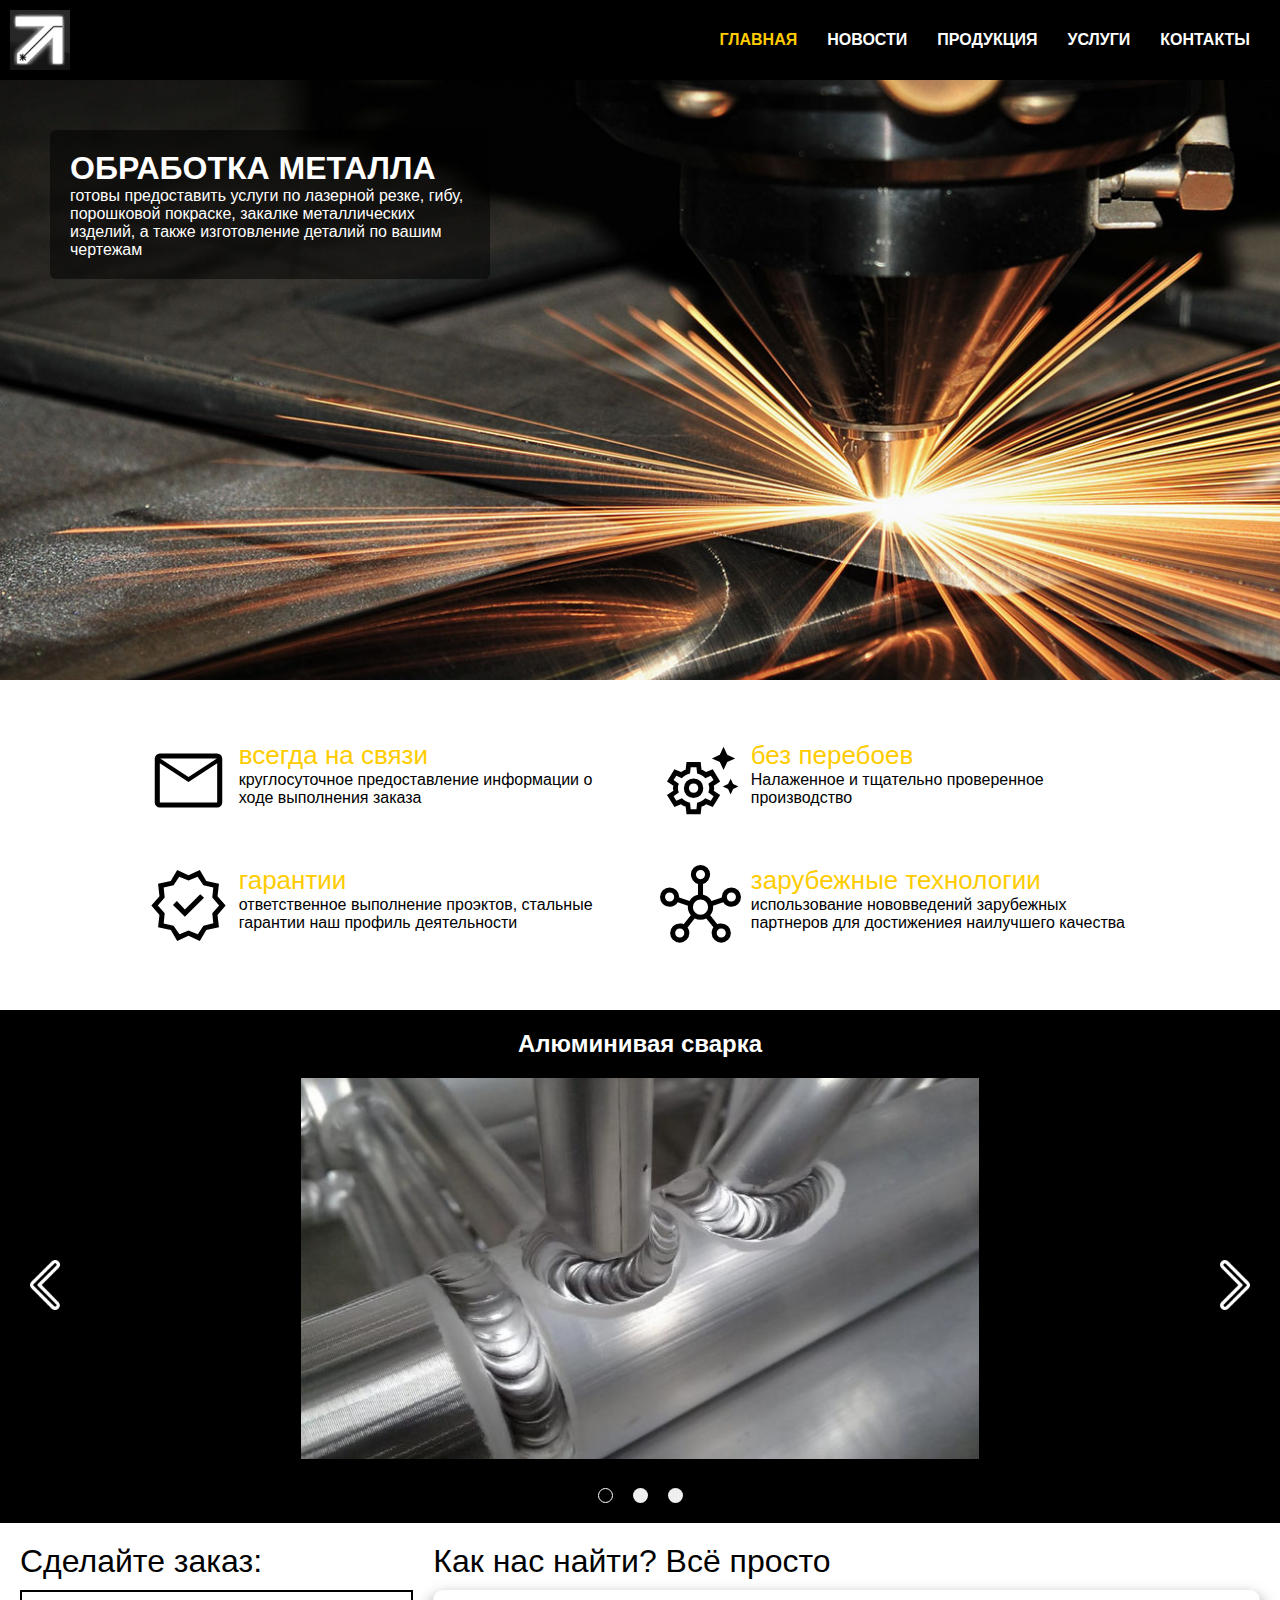
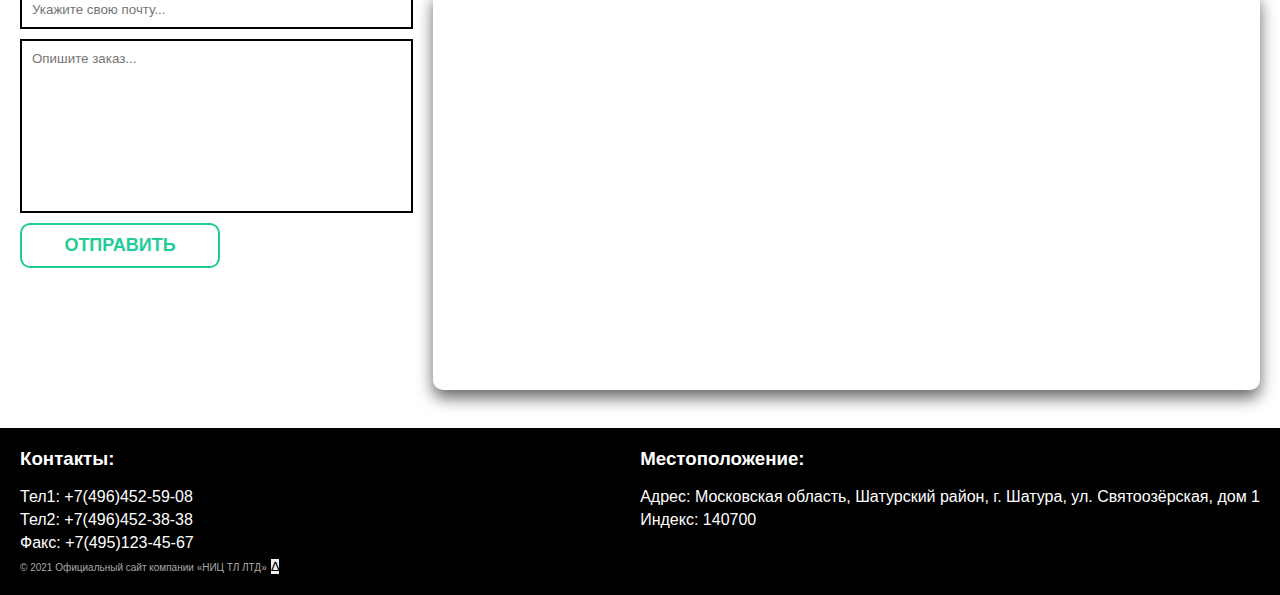
==== commit f1305be6: "1" ====
--- a/index.html
+++ b/index.html
@@ -1,5 +1,5 @@
 <!DOCTYPE html>
-<html lang="en">
+<html lang="ru">
 <head>
     <!--  Заполнить googleMap  -->
     <!--  Телефон в googleMap  -->
@@ -94,9 +94,6 @@
                                 <a href="index.html" class="header_link" style='color: var(--color);'>Главная</a>
                             </li>
                             <li>
-                                <a href="tehnology.html" class="header_link">Технологии</a>
-                            </li>
-                            <li>
                                 <a href="news.html" class="header_link">Новости</a>
                             </li>
                             <li>
@@ -202,15 +199,15 @@
         <div class="request_and_map">
             <div class="request">
                 <font class=''>Сделайте заказ:</font>
-                <input class='email' type='email' value='' maxlength='250' pattern='^.+@.+\.[a-zA-Z]{2,63}$' tabindex='1' placeholder='Укажите свою почту...'>
-                <textarea class='' type='email' placeholder='Опишите заказ...' accesskey='s' rows='10' required tabindex='2' cols='50'></textarea>
+                <input class='email' type='email' value='' maxlength='250' pattern='^.+@.+\.[a-zA-Z]{2,63}$' tabindex='0' placeholder='Укажите свою почту...'>
+                <textarea class='' type='email' placeholder='Опишите заказ...' accesskey='s' rows='10' required tabindex='0' cols='50'></textarea>
                 <input type='button' class='button' value='ОТПРАВИТЬ' >
             </div>
             <!-- google map -->
             <!-- https://youtu.be/LKgDqdJP7BI -->
             <div class="map_box">
                 <font>Как нас найти? Всё просто</font>
-                <iframe class='map' src="https://www.google.com/maps/embed?pb=!1m18!1m12!1m3!1d54040.64002793143!2d39.449936333748404!3d55.59787957464154!2m3!1f0!2f0!3f0!3m2!1i1024!2i768!4f13.1!3m3!1m2!1s0x414badc32dfb4295%3A0x6ed3d43d6f945f53!2z0J3QmNCmINCi0Jsg0JvQotCU!5e0!3m2!1sru!2sru!4v1619866786270!5m2!1sru!2sru" width="800px" height="600px" style="border:0;" allowfullscreen="" loading="lazy"></iframe>
+                <iframe class='map' src="https://www.google.com/maps/embed?pb=!1m18!1m12!1m3!1d54040.64002793143!2d39.449936333748404!3d55.59787957464154!2m3!1f0!2f0!3f0!3m2!1i1024!2i768!4f13.1!3m3!1m2!1s0x414badc32dfb4295%3A0x6ed3d43d6f945f53!2z0J3QmNCmINCi0Jsg0JvQotCU!5e0!3m2!1sru!2sru!4v1619866786270!5m2!1sru!2sru" width="800px" height="600px" style="border:0;" allowfullscreen="" loading="lazy" title="Карта"></iframe>
             </div>
             <!-- https://yandex.ru/search/?clid=2186621&text=ssl%20%D1%81%D0%B5%D1%80%D1%82%D0%B8%D1%84%D0%B8%D0%BA%D0%B0%D1%82%20%D0%B1%D0%B5%D1%81%D0%BF%D0%BB%D0%B0%D1%82%D0%BD%D0%BE%20%D0%B4%D0%BB%D1%8F%20%D1%81%D0%B0%D0%B9%D1%82%D0%B0&lr=10727&redircnt=1619534495.1 -->
         </div>
--- a/CSS/style.css
+++ b/CSS/style.css
@@ -262,7 +262,7 @@
     background-image: url(../img/1.jpg);
     background-repeat: no-repeat;
     background-size: cover;
-    background-color: yellow;
+    background-color: black;
 /*    border: 2px solid orange*/
 }
 
